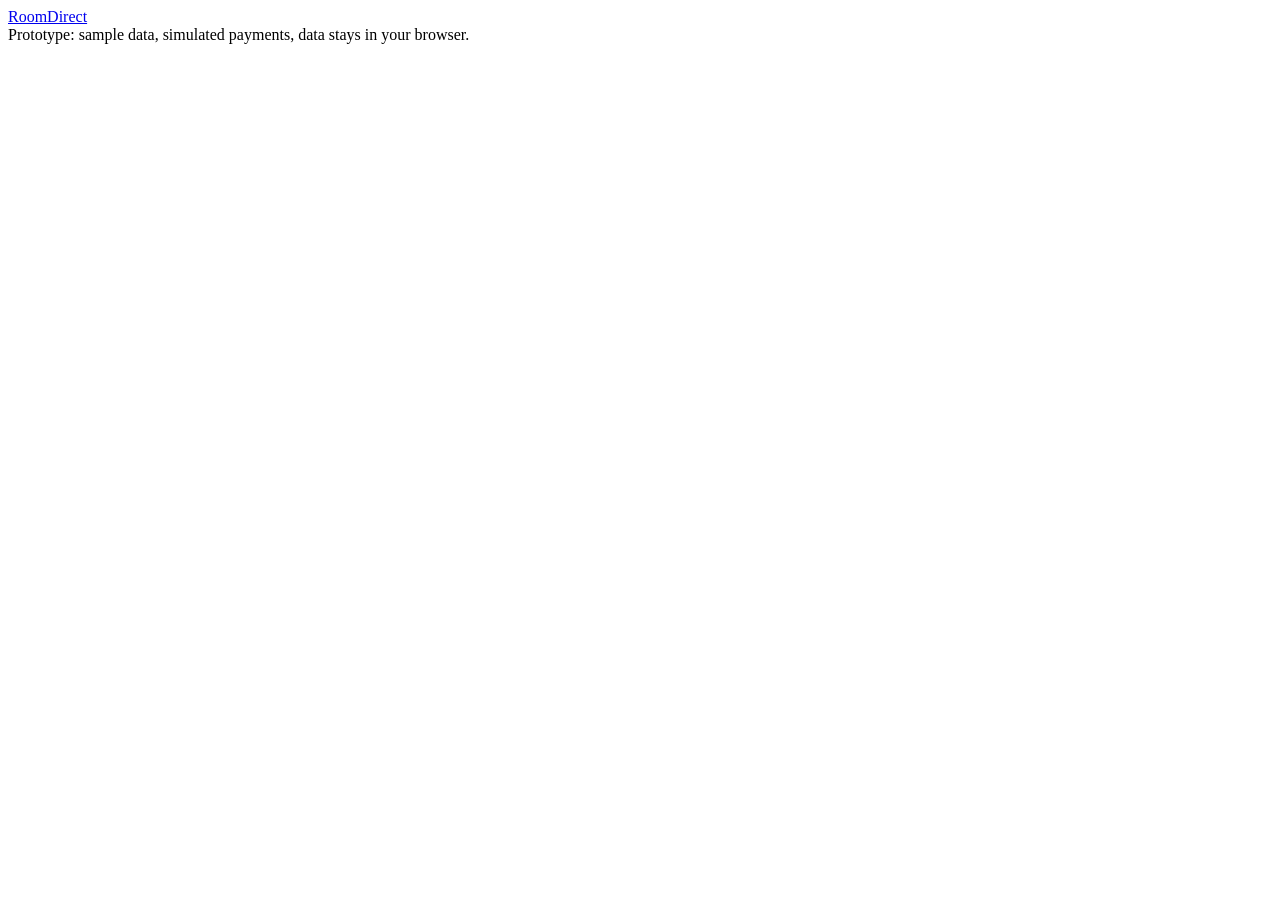
==== admin.html @ 94a5ab68 "Add files via upload" ====
<!doctype html><html lang="en"><head><meta charset="utf-8"><meta name="viewport" content="width=device-width, initial-scale=1, viewport-fit=cover"><title>Admin – RoomDirect</title><link rel="stylesheet" href="css/style.css"></head><body><header class="top"><a class="logo" href="index.html">RoomDirect</a><nav id="nav"></nav></header><main class="wrap" id="app"></main><footer class="wrap note">Prototype: sample data, simulated payments, data stays in your browser.</footer><script src="js/app.js"></script><script>
guard('admin').then(u=>{if(u)draw()});
function draw(){
 const bk=DB.bookings,L=DB.users.filter(u=>u.role==='landlord');
 $('#app').innerHTML=`<h1>Admin</h1><div class="stats"><div class="stat"><span>Bookings</span><b>${bk.length}</b></div><div class="stat"><span>Platform earnings</span><b>${N(bk.length*APP_FEE)}</b></div><div class="stat"><span>Owner payouts</span><b>${N(bk.reduce((a,b)=>a+b.rent,0))}</b></div><div class="stat"><span>School commissions</span><b>${N(bk.length*SCH_FEE)}</b></div></div>
 <h2>Landlords</h2><div class="tbl"><table><tr><th>Name</th><th>Contact</th><th>School</th><th>ID</th><th>Status</th><th></th></tr>${L.map(l=>`<tr><td>${E(l.name)}</td><td>${E(l.email)}<br>${E(l.phone)}</td><td>${SCHOOLS[l.school]}</td><td><div class="th" style="width:70px" data-m="${l.idMedia||''}"></div></td><td>${l.verified?'Verified':'Pending'}</td><td><button class="btn alt" data-v="${l.id}">${l.verified?'Revoke':'Verify'}</button></td></tr>`).join('')}</table></div>
 <h2>Bookings</h2>`+(bk.length?'<div class="tbl"><table><tr><th>Ref</th><th>Hostel</th><th>Room</th><th>Rent</th><th>Total paid</th></tr>'+bk.map(b=>`<tr><td>${b.ref}</td><td>${E(b.hname)}</td><td>${E(b.rtype)}</td><td>${N(b.rent)}</td><td>${N(b.rent+APP_FEE+SCH_FEE)}</td></tr>`).join('')+'</table></div>':'<div class="empty">No bookings yet.</div>');
 document.querySelectorAll('.th').forEach(t=>t.dataset.m&&mediaEl(t.dataset.m).then(e=>e&&t.append(e)));
 document.querySelectorAll('[data-v]').forEach(b=>b.onclick=()=>{const l=DB.users.find(x=>x.id===b.dataset.v);l.verified=!l.verified;save();draw()});
}</script></body></html>
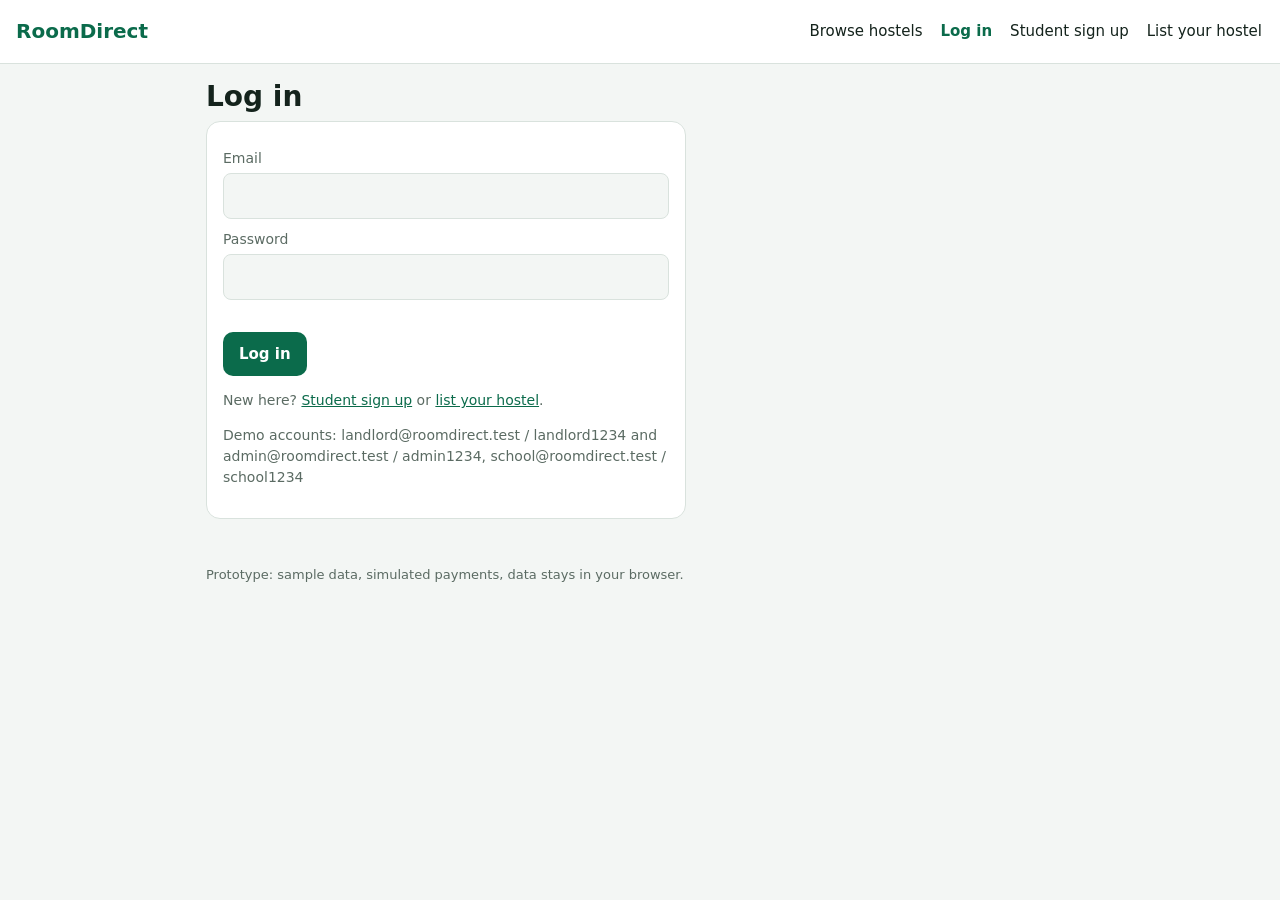
==== commit 3ce4cb3b: "Refactor admin dashboard statistics and bookings display" ====
--- a/admin.html
+++ b/admin.html
@@ -1,10 +1,11 @@
 <!doctype html><html lang="en"><head><meta charset="utf-8"><meta name="viewport" content="width=device-width, initial-scale=1, viewport-fit=cover"><title>Admin – RoomDirect</title><link rel="stylesheet" href="css/style.css"></head><body><header class="top"><a class="logo" href="index.html">RoomDirect</a><nav id="nav"></nav></header><main class="wrap" id="app"></main><footer class="wrap note">Prototype: sample data, simulated payments, data stays in your browser.</footer><script src="js/app.js"></script><script>
 guard('admin').then(u=>{if(u)draw()});
 function draw(){
- const bk=DB.bookings,L=DB.users.filter(u=>u.role==='landlord');
- $('#app').innerHTML=`<h1>Admin</h1><div class="stats"><div class="stat"><span>Bookings</span><b>${bk.length}</b></div><div class="stat"><span>Platform earnings</span><b>${N(bk.length*APP_FEE)}</b></div><div class="stat"><span>Owner payouts</span><b>${N(bk.reduce((a,b)=>a+b.rent,0))}</b></div><div class="stat"><span>School commissions</span><b>${N(bk.length*SCH_FEE)}</b></div></div>
+ const bk=DB.bookings,L=DB.users.filter(u=>u.role==='landlord'),n=bk.length;
+ $('#app').innerHTML=`<h1>Admin</h1><div class="stats"><div class="stat"><span>Bookings</span><b>${n}</b></div><div class="stat"><span>Fees collected</span><b>${N(n*(APP_FEE+SCH_FEE))}</b></div><div class="stat"><span>Platform earnings</span><b>${N(n*APP_FEE)}</b></div><div class="stat"><span>School commissions</span><b>${N(n*SCH_FEE)}</b></div></div>
+ <div class="stats">${Object.entries(SCHOOLS).map(([k,v])=>`<div class="stat"><span>${v} commission</span><b>${N(bk.filter(b=>b.school===k).length*SCH_FEE)}</b></div>`).join('')}</div>
  <h2>Landlords</h2><div class="tbl"><table><tr><th>Name</th><th>Contact</th><th>School</th><th>ID</th><th>Status</th><th></th></tr>${L.map(l=>`<tr><td>${E(l.name)}</td><td>${E(l.email)}<br>${E(l.phone)}</td><td>${SCHOOLS[l.school]}</td><td><div class="th" style="width:70px" data-m="${l.idMedia||''}"></div></td><td>${l.verified?'Verified':'Pending'}</td><td><button class="btn alt" data-v="${l.id}">${l.verified?'Revoke':'Verify'}</button></td></tr>`).join('')}</table></div>
- <h2>Bookings</h2>`+(bk.length?'<div class="tbl"><table><tr><th>Ref</th><th>Hostel</th><th>Room</th><th>Rent</th><th>Total paid</th></tr>'+bk.map(b=>`<tr><td>${b.ref}</td><td>${E(b.hname)}</td><td>${E(b.rtype)}</td><td>${N(b.rent)}</td><td>${N(b.rent+APP_FEE+SCH_FEE)}</td></tr>`).join('')+'</table></div>':'<div class="empty">No bookings yet.</div>');
+ <h2>Bookings</h2>`+(n?'<div class="tbl"><table><tr><th>Code</th><th>Hostel</th><th>Room</th><th>Fee paid</th><th>Status</th></tr>'+bk.map(b=>`<tr><td>${b.ref}</td><td>${E(b.hname)}</td><td>${E(b.rtype)}</td><td>${N(APP_FEE+SCH_FEE)}</td><td>${b.status||'Booked'}</td></tr>`).join('')+'</table></div>':'<div class="empty">No bookings yet.</div>');
  document.querySelectorAll('.th').forEach(t=>t.dataset.m&&mediaEl(t.dataset.m).then(e=>e&&t.append(e)));
  document.querySelectorAll('[data-v]').forEach(b=>b.onclick=()=>{const l=DB.users.find(x=>x.id===b.dataset.v);l.verified=!l.verified;save();draw()});
-}</script></body></html>+}</script></body></html>
--- a/css/style.css
+++ b/css/style.css
@@ -0,0 +1,37 @@
+:root{--bg:#F3F6F4;--surface:#fff;--ink:#14231C;--muted:#5B6B63;--line:#D9E2DD;--brand:#0B6B4B;--on:#fff;--accent:#E8A317;--bad:#B3261E;color-scheme:light}
+@media (prefers-color-scheme:dark){:root{--bg:#0F1714;--surface:#17211D;--ink:#E8EFEB;--muted:#93A59B;--line:#2A3A33;--brand:#3FB98A;--on:#08241A;--bad:#F2877F;color-scheme:dark}}
+*,*::before,*::after{box-sizing:border-box}
+body{margin:0;background:var(--bg);color:var(--ink);font:400 16px/1.5 system-ui,-apple-system,"Segoe UI",Roboto,sans-serif;padding:env(safe-area-inset-top) 0 env(safe-area-inset-bottom)}
+h1,h2,h3,h4{line-height:1.2;margin:0 0 8px}h1{font-size:28px}h2{font-size:21px;margin-top:20px}h3{font-size:18px}h4{font-size:15px;margin-top:14px}
+a{color:var(--brand)}
+.wrap{max-width:900px;margin:0 auto;padding:16px}
+.top{display:flex;flex-wrap:wrap;gap:8px 16px;align-items:center;justify-content:space-between;padding:12px 16px;background:var(--surface);border-bottom:1px solid var(--line)}
+.logo{font-weight:800;font-size:20px;color:var(--brand);text-decoration:none}
+nav{display:flex;flex-wrap:wrap;gap:4px 14px;align-items:center}nav a{text-decoration:none;color:var(--ink);font-size:15px;padding:8px 2px}nav a[aria-current]{color:var(--brand);font-weight:700}
+.who{color:var(--muted);font-size:14px}
+input,select,textarea{font:inherit;color:var(--ink);background:var(--bg);border:1px solid var(--line);border-radius:8px;padding:10px 12px;min-height:44px;max-width:100%;width:100%}
+:focus-visible{outline:3px solid var(--accent);outline-offset:1px}
+label{display:block;font-size:14px;color:var(--muted);margin:10px 0 4px}
+.btn{border:0;background:var(--brand);color:var(--on);font:600 15px system-ui,sans-serif;padding:10px 16px;border-radius:10px;cursor:pointer;min-height:44px;text-decoration:none;display:inline-block}
+.btn.alt{background:transparent;color:var(--ink);border:1px solid var(--line)}.btn[disabled]{opacity:.5;cursor:not-allowed}
+.panel,.card{background:var(--surface);border:1px solid var(--line);border-radius:14px;padding:16px;margin-bottom:14px}
+.form{max-width:480px}
+.grid{display:grid;grid-template-columns:repeat(auto-fill,minmax(250px,1fr));gap:14px}
+.card{padding:0;overflow:hidden;text-decoration:none;color:inherit;display:block;margin:0}.pad{padding:12px 14px}
+.cover{height:150px;background:linear-gradient(135deg,var(--brand),var(--accent));display:grid;place-items:center;font-size:40px}
+.cover img,.cover video,.gal img,.gal video,.th img,.th video{width:100%;height:100%;object-fit:cover;display:block}
+.cover:empty::before{content:"🏠"}
+.gal{display:grid;grid-template-columns:repeat(auto-fill,minmax(200px,1fr));gap:8px;margin:12px 0}.gal>div{aspect-ratio:4/3;border-radius:10px;overflow:hidden;background:var(--line)}
+.thumbs{display:grid;grid-template-columns:repeat(auto-fill,minmax(110px,1fr));gap:8px;margin:8px 0}.th{position:relative;aspect-ratio:1;border-radius:8px;overflow:hidden;background:var(--line)}
+.x{position:absolute;top:4px;right:4px;width:28px;height:28px;border-radius:50%;border:0;background:#000a;color:#fff;cursor:pointer;font-size:16px;line-height:1}
+.meta{color:var(--muted);font-size:14px}
+.badge{display:inline-block;margin-top:6px;font-size:12px;font-weight:600;padding:2px 8px;border-radius:99px;background:var(--brand);color:var(--on)}.badge.off{background:var(--line);color:var(--muted)}
+.row{display:flex;flex-wrap:wrap;gap:10px;margin:10px 0}.row>*{flex:1 1 150px;width:auto}
+.room{display:flex;justify-content:space-between;align-items:center;gap:10px;padding:10px 0;border-top:1px solid var(--line)}
+.lines div{display:flex;justify-content:space-between;padding:3px 0}.lines .tot{border-top:1px solid var(--line);margin-top:6px;padding-top:8px;font-weight:700}
+.notice{padding:12px 14px;border-radius:10px;background:var(--line);margin:12px 0}.notice.ok{background:var(--brand);color:var(--on)}
+.err{color:var(--bad);font-size:14px;min-height:20px;margin:6px 0}
+.empty{padding:24px;text-align:center;color:var(--muted)}
+.stats{display:grid;grid-template-columns:repeat(auto-fit,minmax(150px,1fr));gap:10px;margin:12px 0}.stat{background:var(--surface);border:1px solid var(--line);border-radius:12px;padding:12px}.stat span{display:block;color:var(--muted);font-size:13px}.stat b{font-size:22px}
+.tbl{overflow-x:auto;background:var(--surface);border:1px solid var(--line);border-radius:12px;margin-bottom:14px}table{border-collapse:collapse;width:100%;min-width:560px;font-size:14px}th,td{text-align:left;padding:10px 12px;border-bottom:1px solid var(--line)}th{color:var(--muted);font-weight:500}
+.note{font-size:13px;color:var(--muted)}
